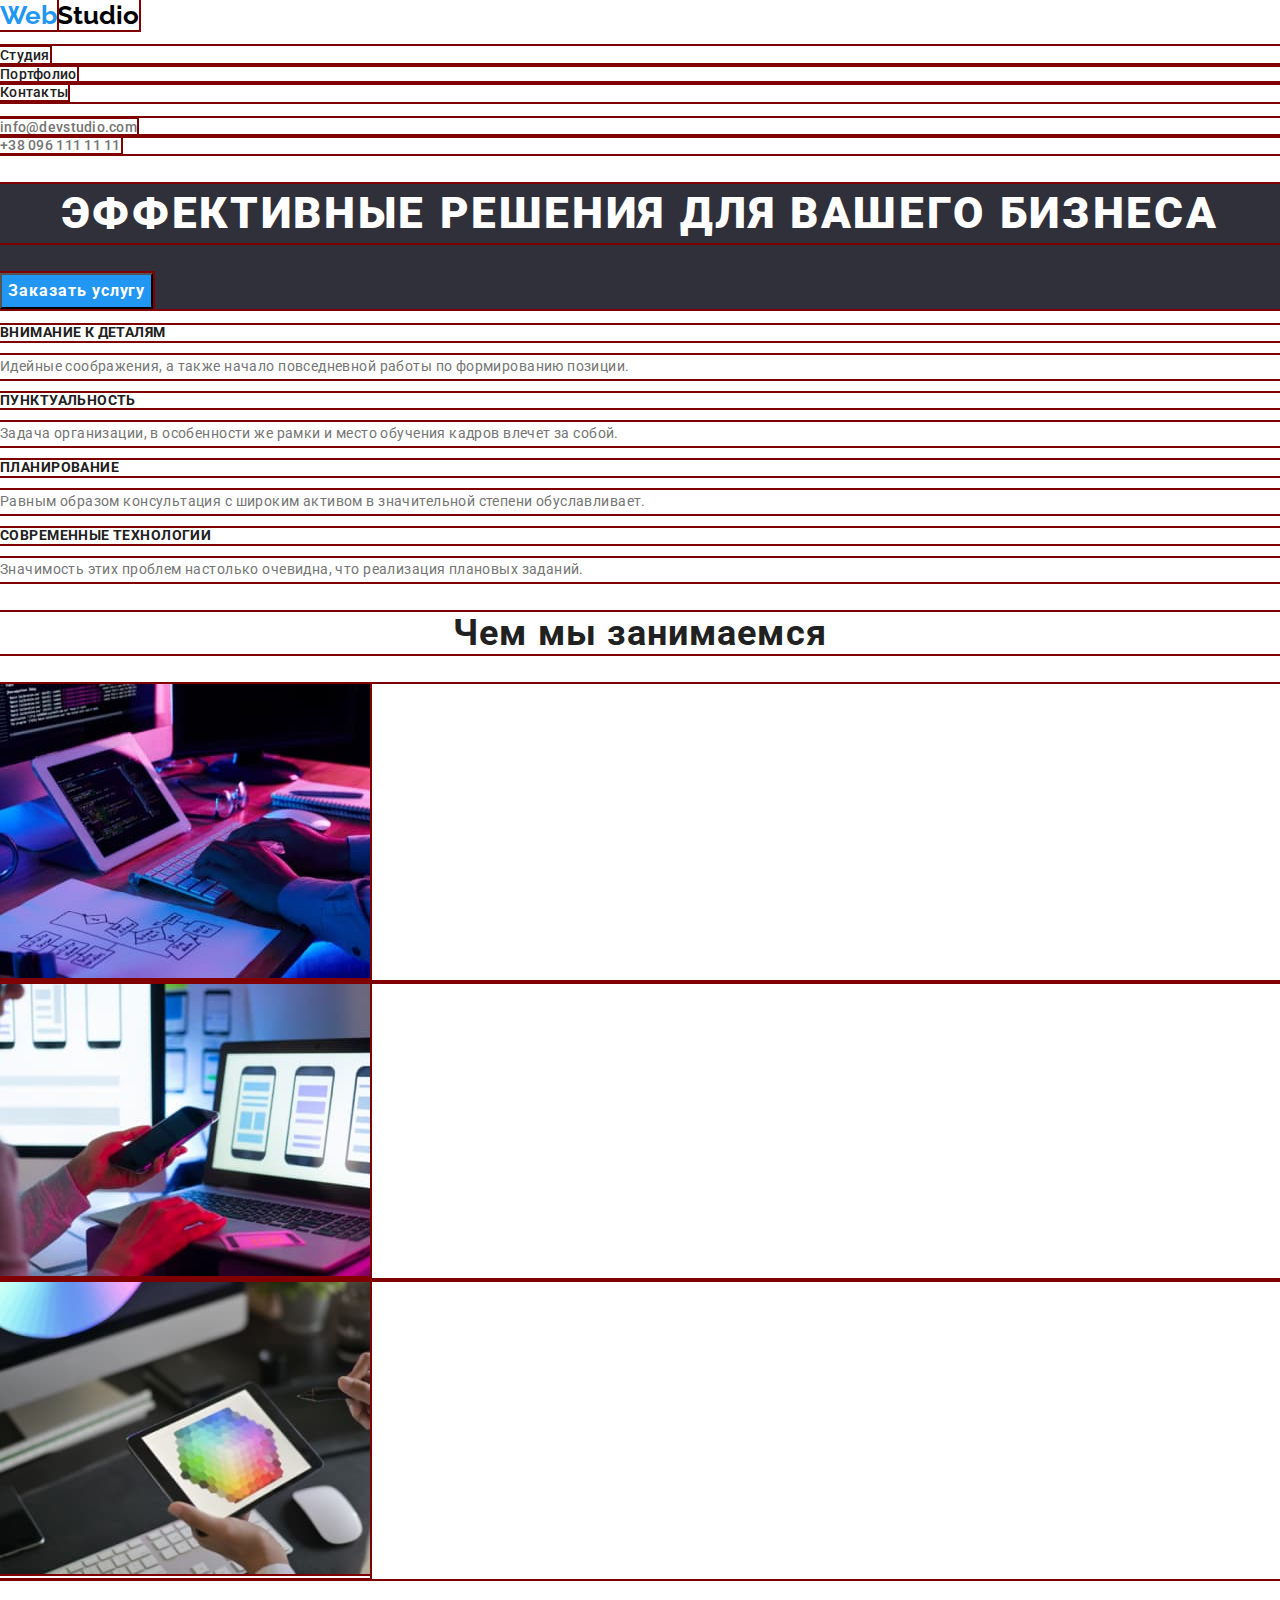
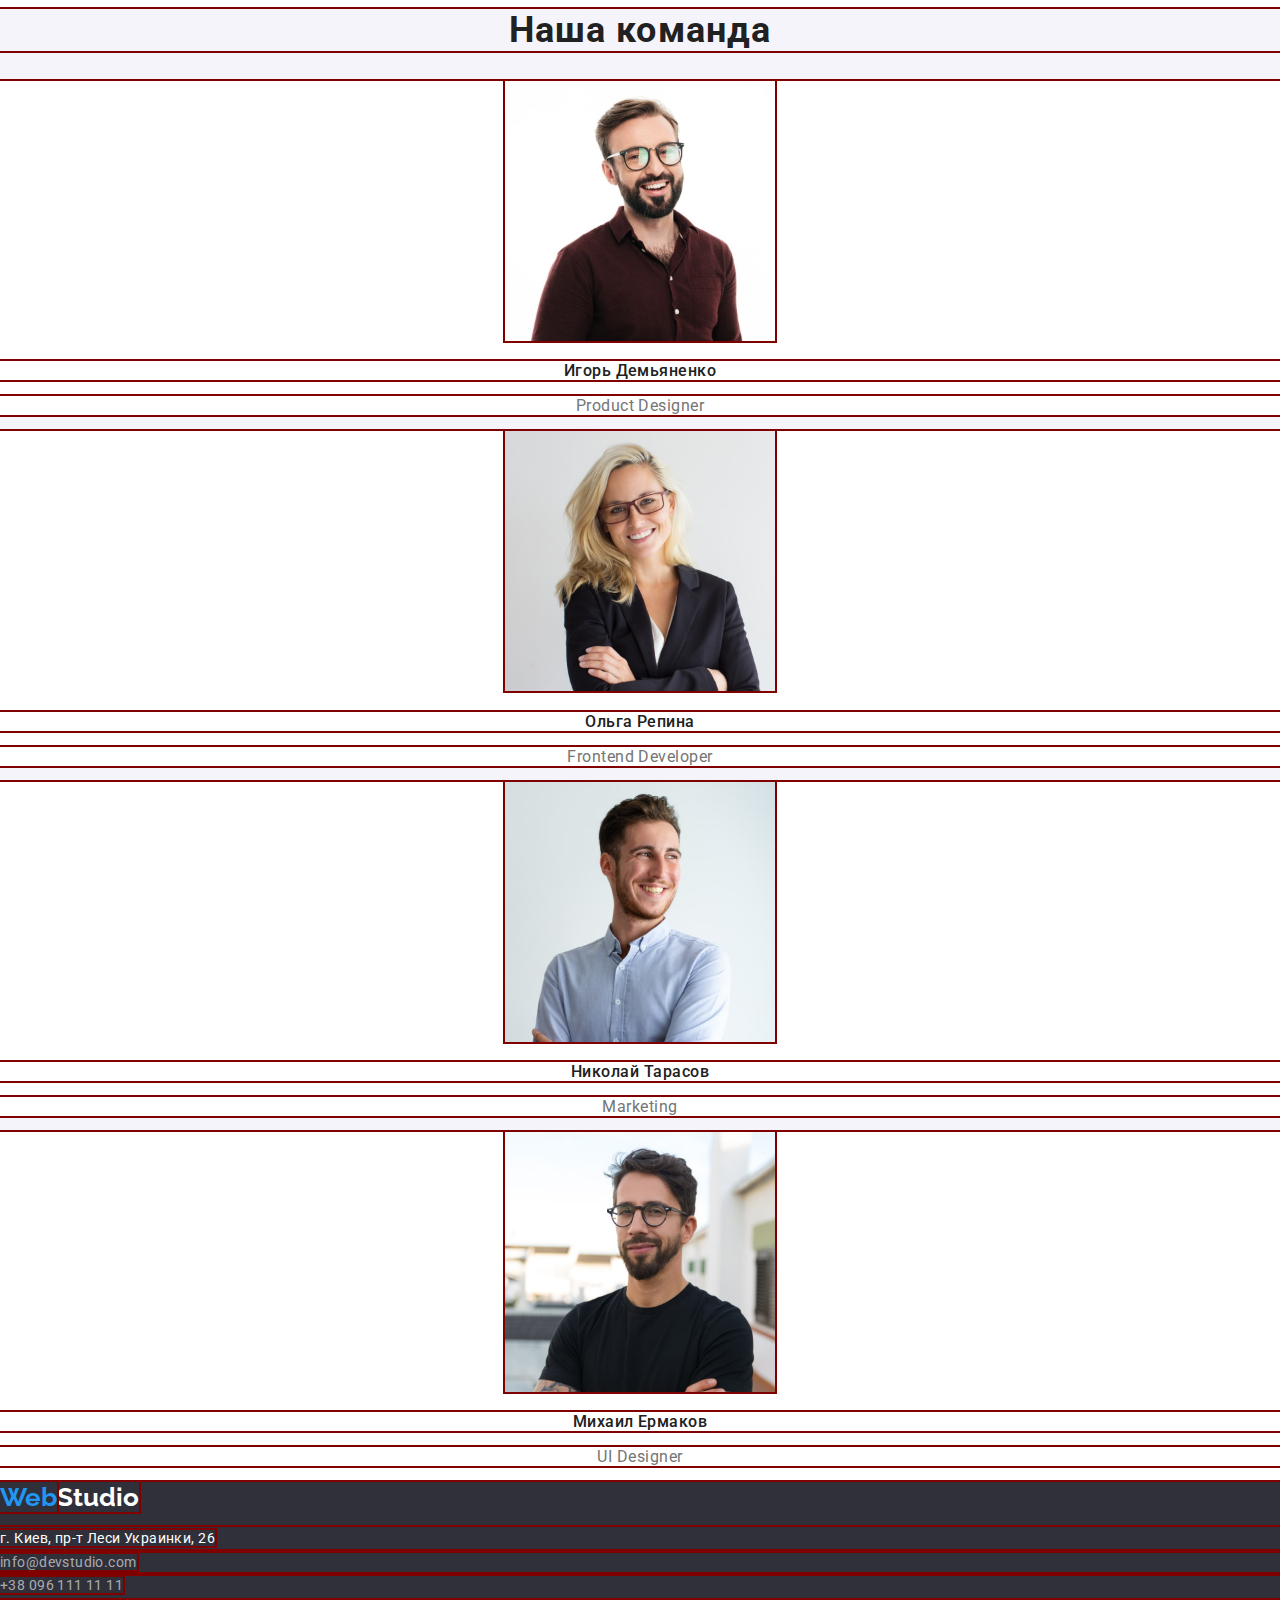
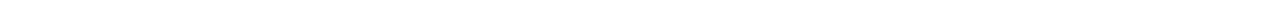
==== index.html @ a412c32d "Modern-normalize" ====
<!DOCTYPE html>
<html lang="ru">
  <head>
    <meta charset="UTF-8" />
    <meta http-equiv="X-UA-Compatible" content="IE=edge" />
    <meta name="viewport" content="width=device-width, initial-scale=1.0" />
    <title>Web Studio</title>
    <link rel="preconnect" href="https://fonts.googleapis.com" />
    <link rel="preconnect" href="https://fonts.gstatic.com" crossorigin />
    <link
      href="https://fonts.googleapis.com/css2?family=Raleway:wght@700&family=Roboto:wght@400;500;700;900&display=swap"
      rel="stylesheet"
    />
    <link
      rel="stylesheet"
      href="https://cdnjs.cloudflare.com/ajax/libs/modern-normalize/1.1.0/modern-normalize.min.css"
    />
    <link rel="stylesheet" href="./CSS/styles.css" />
  </head>

  <body>
    <!-- Header -->
    <header class="header">
      <nav class="nav">
        <a class="logo" href="./index.html"
          ><span class="logo-acc">Web</span>Studio</a
        >
        <ul class="nav-items list">
          <li class="nav-item">
            <a class="link" href="./index.html">Студия</a>
          </li>
          <li class="nav-item">
            <a class="link" href="./portfolio.html">Портфолио</a>
          </li>
          <li class="nav-item"><a class="link" href="">Контакты</a></li>
        </ul>
      </nav>

      <ul class="contacts list">
        <li class="cont-item">
          <a class="link head-contacts" href="mailto:info@devstudio.com"
            >info@devstudio.com</a
          >
        </li>
        <li class="cont-item">
          <a class="link head-contacts" href="tel:+380961111111"
            >+38 096 111 11 11</a
          >
        </li>
      </ul>
    </header>

    <!-- Main -->
    <main>
      <section class="hero">
        <h1 class="hero-title">Эффективные решения для вашего бизнеса</h1>

        <button class="hero-btn" type="button">Заказать услугу</button>
      </section>

      <!-- Advantages -->
      <section>
        <!-- Заголовок спрятать -->
        <h2 class="hiden-title">Преимущества</h2>
        <!-- / -->
        <ul class="plus-items list">
          <li class="plus-item">
            <h3 class="plus-title">Внимание к деталям</h3>
            <p class="plus-text">
              Идейные соображения, а также начало повседневной работы по
              формированию позиции.
            </p>
          </li>

          <li class="plus-item">
            <h3 class="plus-title">Пунктуальность</h3>
            <p class="plus-text">
              Задача организации, в особенности же рамки и место обучения кадров
              влечет за собой.
            </p>
          </li>

          <li class="plus-item">
            <h3 class="plus-title">Планирование</h3>
            <p class="plus-text">
              Равным образом консультация с широким активом в значительной
              степени обуславливает.
            </p>
          </li>

          <li class="plus-item">
            <h3 class="plus-title">Современные технологии</h3>
            <p class="plus-text">
              Значимость этих проблем настолько очевидна, что реализация
              плановых заданий.
            </p>
          </li>
        </ul>
      </section>

      <!-- What we do -->
      <section class="services">
        <h2 class="sect-title">Чем мы занимаемся</h2>
        <ul class="list">
          <li>
            <a href=""
              ><img
                src="./imagies/our-services/codding.jpg"
                alt="работа с кодом на экране"
                width="370"
                height="294"
            /></a>
          </li>
          <li>
            <a href=""
              ><img
                src="./imagies/our-services/design.jpg"
                alt="разработка дизайна"
                width="370"
                height="294"
            /></a>
          </li>
          <li>
            <a href=""
              ><img
                src="./imagies/our-services/customisation.jpg"
                alt="человек выбирает цвет на планшете"
                width="370"
                height="294"
            /></a>
          </li>
        </ul>
      </section>

      <!-- Staff -->
      <section class="staff">
        <h2 class="sect-title">Наша команда</h2>
        <ul class="list">
          <li class="staff-item">
            <img
              src="./imagies/staff/ihor.jpg"
              alt="Игорь Демьяненко"
              width="270"
              height="260"
            />
            <h3 class="name">Игорь Демьяненко</h3>
            <p class="position" lang="en">Product Designer</p>
          </li>

          <li class="staff-item">
            <img
              src="./imagies/staff/olga.jpg"
              alt="Ольга Репина"
              width="270"
              height="260"
            />
            <h3 class="name">Ольга Репина</h3>
            <p class="position" lang="en">Frontend Developer</p>
          </li>

          <li class="staff-item">
            <img
              src="./imagies/staff/nikolay.jpg"
              alt="Николай Тарасов"
              width="270"
              height="260"
            />
            <h3 class="name">Николай Тарасов</h3>
            <p class="position" lang="en">Marketing</p>
          </li>

          <li class="staff-item">
            <img
              src="./imagies/staff/mihail.jpg"
              alt="Михаил Ермаков"
              width="270"
              height="260"
            />
            <h3 class="name">Михаил Ермаков</h3>
            <p class="position" lang="en">UI Designer</p>
          </li>
        </ul>
      </section>
    </main>

    <!-- Footer -->
    <footer class="foot">
      <a class="logo foot-item" href="./index.html"
        ><span class="logo-acc">Web</span>Studio</a
      >
      <address>
        <ul class="list adress">
          <li>
            <a
              class="link foot-item"
              href="https://goo.gl/maps/ffjyEgsYqTHCnrhD7"
              target="_blank"
              >г. Киев, пр-т Леси Украинки, 26</a
            >
          </li>
          <li>
            <a class="link foot-item-cont" href="mailto:info@devstudio.com"
              >info@devstudio.com</a
            >
          </li>
          <li>
            <a class="link foot-item-cont" href="tel:+380961111111"
              >+38 096 111 11 11</a
            >
          </li>
        </ul>
      </address>
    </footer>
  </body>
</html>
---- CSS/styles.css ----
/* Палитра

main    bcg-color: #fff;
alt     bcg-color: #F5F4FA;
footer  bcg-color: #2F303A;
card    bcg-color: #eee;

main    color: #212121;
alt     color: #757575;
accent  color: #2196F3;

logo    color: #000000;
               #2196F3;
               #FFFFFF;

font-family: 'Raleway', sans-serif;
font-family: 'Roboto', sans-serif;
*/

:root {
  --m-bcg-col: #fff;
  --alt-bcg-col: #f5f4fa;
  --f-bcg-col: #2f303a;
  --m-col: #212121;
  --alt-col: #757575;
  --acc-col: #2196f3;
  --logo-h-col: #000000;
  --logo-f-col: #fff;
  --hero-col: #fff;
  --btn-alt-col: #fff;
  --btn-hover-bcg-col: #188ce8;
  --foot-alph-col: rgba(255, 255, 255, 0.6);
  --card-bcg-col: #eee;
}

* {
  outline: maroon solid 2px;
}

body {
  font-family: "Roboto", sans-serif;
  color: var(--m-col);
  background-color: var(--m-bcg-col);
}

.sect-title {
  font-size: 36px;
  line-height: 1.17;
  text-align: center;
  letter-spacing: 0.03em;
}
.hiden-title {
  display: none;
}

/* Header */
.logo {
  font-family: "Raleway";
  font-weight: 700;
  font-size: 26px;
  line-height: 1.17;
  text-decoration: none;
  color: var(--logo-h-col);
}
.logo-acc {
  color: var(--acc-col);
}

.list {
  list-style-type: none;
  padding: 0;
}

.link.head-contacts {
  color: var(--alt-col);
}

.link {
  text-decoration: none;
  color: var(--m-col);
}

.link:hover,
.link:focus,
.link.foot-item:hover,
.link.foot-item:focus {
  color: var(--acc-col);
}

.nav-item .link,
.cont-item .link {
  font-weight: 500;
  font-size: 14px;
  line-height: 1.14;
  letter-spacing: 0.02em;
}

/*--- Main index.html zone --- */

/* Hero */
.hero {
  color: var(--hero-col);
  background-color: var(--f-bcg-col);
}
.hero-title {
  font-weight: 900;
  font-size: 44px;
  line-height: 1.35;
  text-align: center;
  letter-spacing: 0.06em;
  text-transform: uppercase;
}

.hero-btn {
  font-family: inherit;
  font-weight: 700;
  font-size: 16px;
  line-height: 1.88;
  color: var(--hero-col);
  background-color: var(--acc-col);

  text-align: center;
  letter-spacing: 0.06em;
}
.hero-btn:hover,
.hero-btn:focus {
  background-color: var(--btn-hover-bcg-col);
  cursor: pointer;
}

/* Advantges */
.plus-item {
  display: block;
}
.plus-title {
  font-size: 14px;
  line-height: 1.14;
  letter-spacing: 0.03em;
  text-transform: uppercase;
}

.plus-text {
  font-size: 14px;
  line-height: 1.7;
  letter-spacing: 0.03em;
  color: var(--alt-col);
}

/* What we do */

/* Staff */
.staff {
  background-color: var(--alt-bcg-col);
  font-size: 16px;
  text-align: center;
  letter-spacing: 0.03em;
}

.staff-item {
  background-color: var(--m-bcg-col);
}
.name {
  font-weight: 500;
  font-size: 16px;
  line-height: 1.19;
  text-align: center;
}

.position {
  color: var(--alt-col);
  line-height: 1.19;
}

/* Footer */

.foot {
  background-color: var(--f-bcg-col);
}

.list.adress {
  font-style: normal;
}

.link.foot-item,
.logo.foot-item {
  color: var(--logo-f-col);
}

.list.adress {
  font-size: 14px;
  line-height: 1.7;
  letter-spacing: 0.03em;
}

.foot-item-cont {
  color: var(--foot-alph-col);
}

/*--- Main portfolio.html zone --- */

/* Filter */

.btn-list-item {
  font-family: inherit;
  font-weight: 500;
  font-size: 16px;
  line-height: 1.6;
  text-align: center;
  letter-spacing: 0.03em;
  background-color: var(--alt-bcg-col);
  color: var(--m-col);
}

.btn-list-item:hover,
.btn-list-item:focus {
  background-color: var(--acc-col);
  color: var(--btn-alt-col);
  cursor: pointer;
}

/* Examples */

.example-item {
  background-color: var(--card-bcg-col);
}
.example-title {
  font-size: 18px;
  line-height: 1.2;
  letter-spacing: 0.06em;
}

.example-type {
  font-size: 16px;
  line-height: 1.88;
  color: var(--alt-col);
}
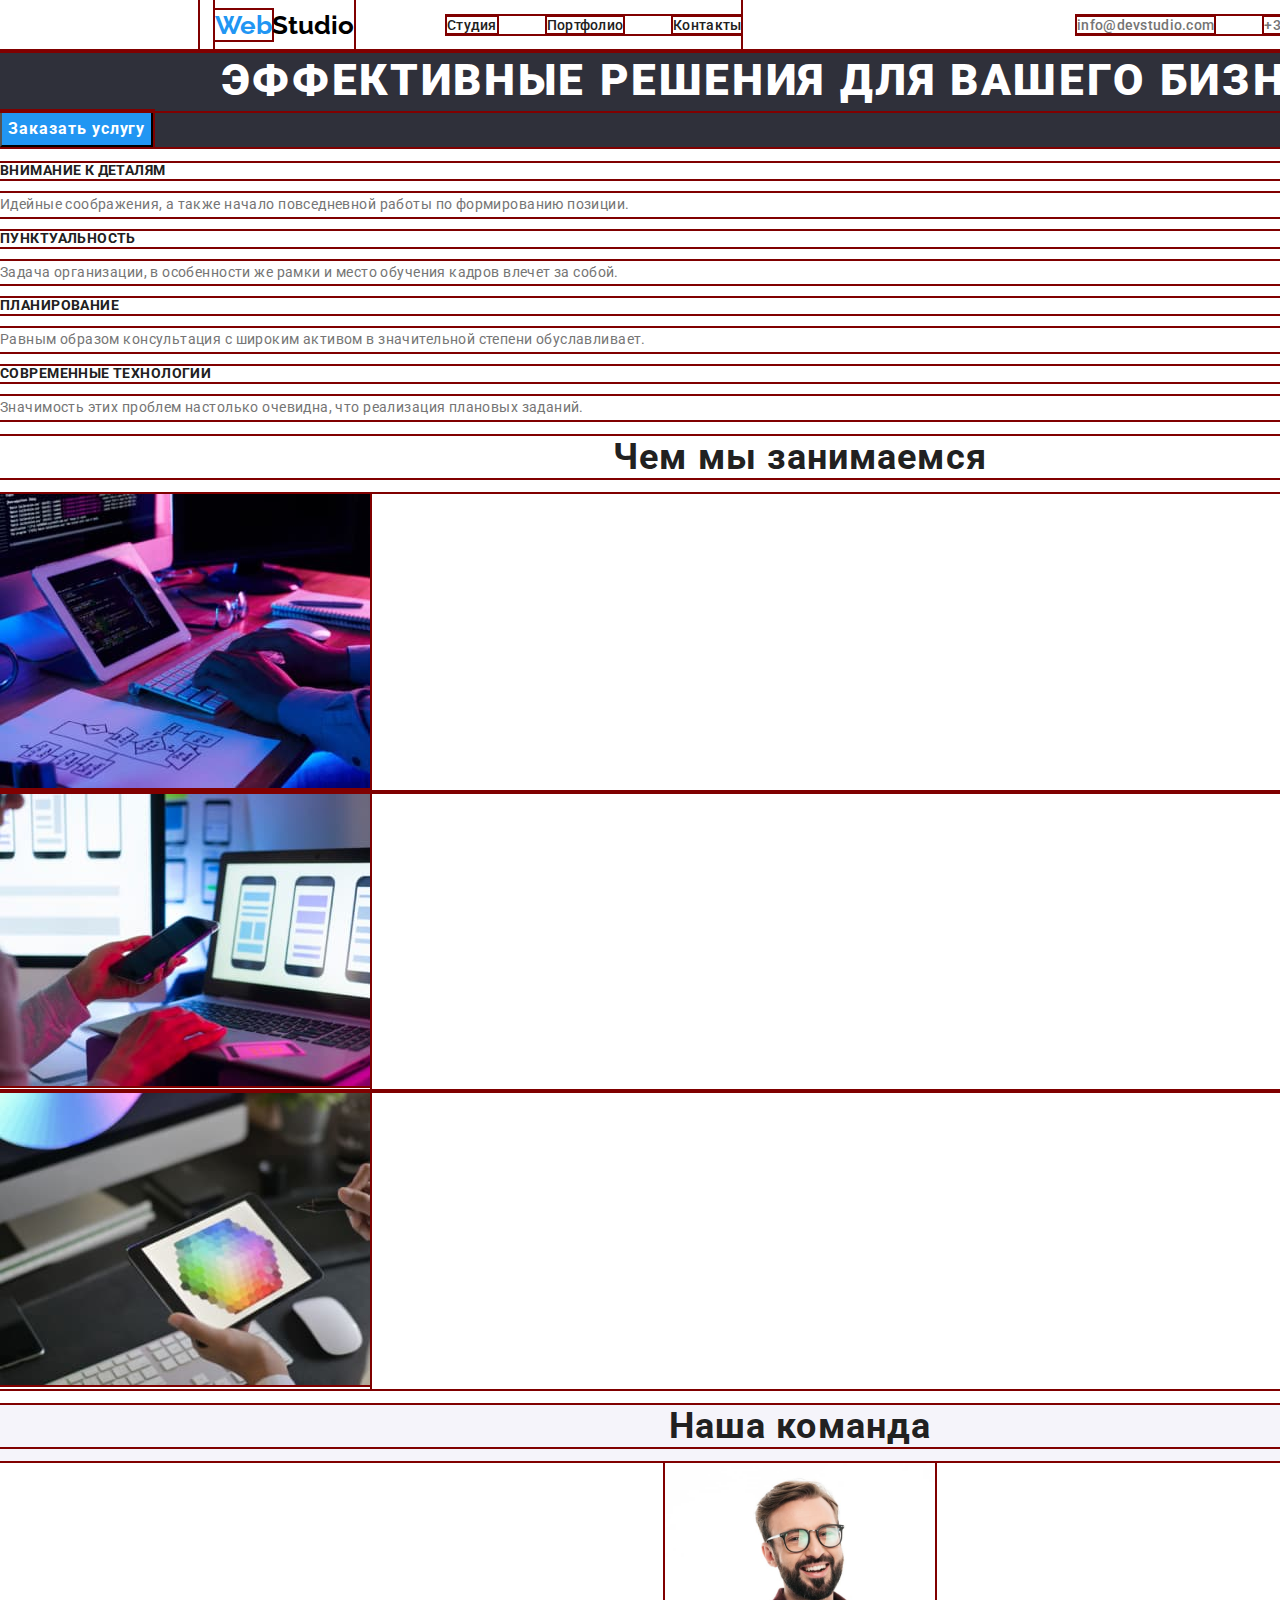
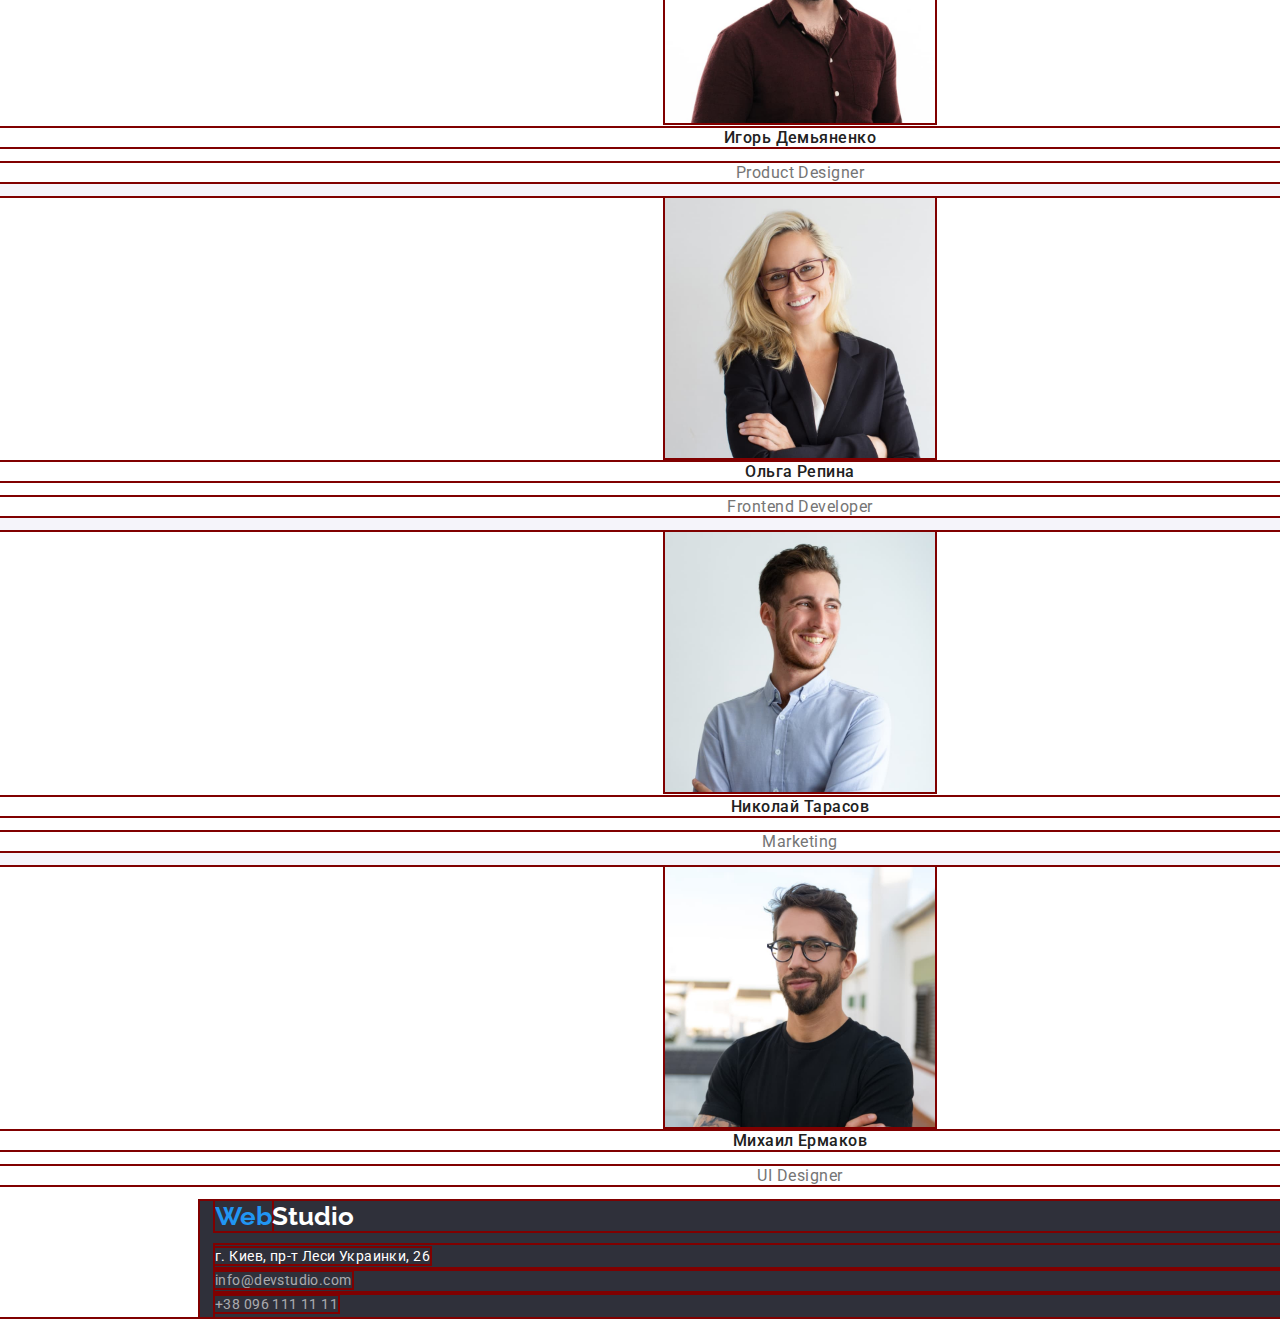
==== commit 79e80a2f: "Flex header" ====
--- a/index.html
+++ b/index.html
@@ -21,33 +21,36 @@
   <body>
     <!-- Header -->
     <header class="header">
-      <nav class="nav">
-        <a class="logo" href="./index.html"
-          ><span class="logo-acc">Web</span>Studio</a
-        >
-        <ul class="nav-items list">
-          <li class="nav-item">
-            <a class="link" href="./index.html">Студия</a>
-          </li>
-          <li class="nav-item">
-            <a class="link" href="./portfolio.html">Портфолио</a>
-          </li>
-          <li class="nav-item"><a class="link" href="">Контакты</a></li>
-        </ul>
-      </nav>
-
-      <ul class="contacts list">
-        <li class="cont-item">
-          <a class="link head-contacts" href="mailto:info@devstudio.com"
-            >info@devstudio.com</a
+      <div class="container">
+        <nav class="nav">
+          <a class="logo" href="./index.html"
+            ><span class="logo-acc">Web</span>Studio</a
           >
-        </li>
-        <li class="cont-item">
-          <a class="link head-contacts" href="tel:+380961111111"
-            >+38 096 111 11 11</a
-          >
-        </li>
-      </ul>
+
+          <ul class="nav-items list">
+            <li class="nav-item">
+              <a class="link" href="./index.html">Студия</a>
+            </li>
+            <li class="nav-item">
+              <a class="link" href="./portfolio.html">Портфолио</a>
+            </li>
+            <li class="nav-item"><a class="link" href="">Контакты</a></li>
+          </ul>
+        </nav>
+
+        <ul class="contacts list">
+          <li class="cont-item">
+            <a class="link head-contacts" href="mailto:info@devstudio.com"
+              >info@devstudio.com</a
+            >
+          </li>
+          <li class="cont-item">
+            <a class="link head-contacts" href="tel:+380961111111"
+              >+38 096 111 11 11</a
+            >
+          </li>
+        </ul>
+      </div>
     </header>
 
     <!-- Main -->
@@ -184,7 +187,7 @@
     </main>
 
     <!-- Footer -->
-    <footer class="foot">
+    <footer class="foot container">
       <a class="logo foot-item" href="./index.html"
         ><span class="logo-acc">Web</span>Studio</a
       >
--- a/CSS/styles.css
+++ b/CSS/styles.css
@@ -31,10 +31,31 @@
   --btn-hover-bcg-col: #188ce8;
   --foot-alph-col: rgba(255, 255, 255, 0.6);
   --card-bcg-col: #eee;
+  --header-border-col: #ececec;
 }
 
 * {
   outline: maroon solid 2px;
+}
+
+h1,
+h2,
+h3,
+h4,
+h5,
+h6 {
+  margin: 0;
+}
+
+html {
+  width: 1600px;
+}
+
+.container {
+  width: 1200px;
+  padding-left: 15px;
+  padding-right: 15px;
+  margin: auto;
 }
 
 body {
@@ -53,22 +74,37 @@
   display: none;
 }
 
+.list {
+  list-style-type: none;
+  padding: 0;
+}
+
 /* Header */
+.header {
+  border-bottom: 1px solid var(--header-border-col);
+}
+
+.header .container,
+.header .list {
+  display: flex;
+  justify-content: space-between;
+  align-items: center;
+}
 .logo {
+  display: flex;
+
+  margin-right: 93px;
+
   font-family: "Raleway";
   font-weight: 700;
   font-size: 26px;
   line-height: 1.17;
   text-decoration: none;
+  align-items: center;
   color: var(--logo-h-col);
 }
 .logo-acc {
   color: var(--acc-col);
-}
-
-.list {
-  list-style-type: none;
-  padding: 0;
 }
 
 .link.head-contacts {
@@ -87,6 +123,14 @@
   color: var(--acc-col);
 }
 
+.nav {
+  display: flex;
+}
+
+.header .list > :not(:last-child) {
+  margin-right: 50px;
+}
+
 .nav-item .link,
 .cont-item .link {
   font-weight: 500;
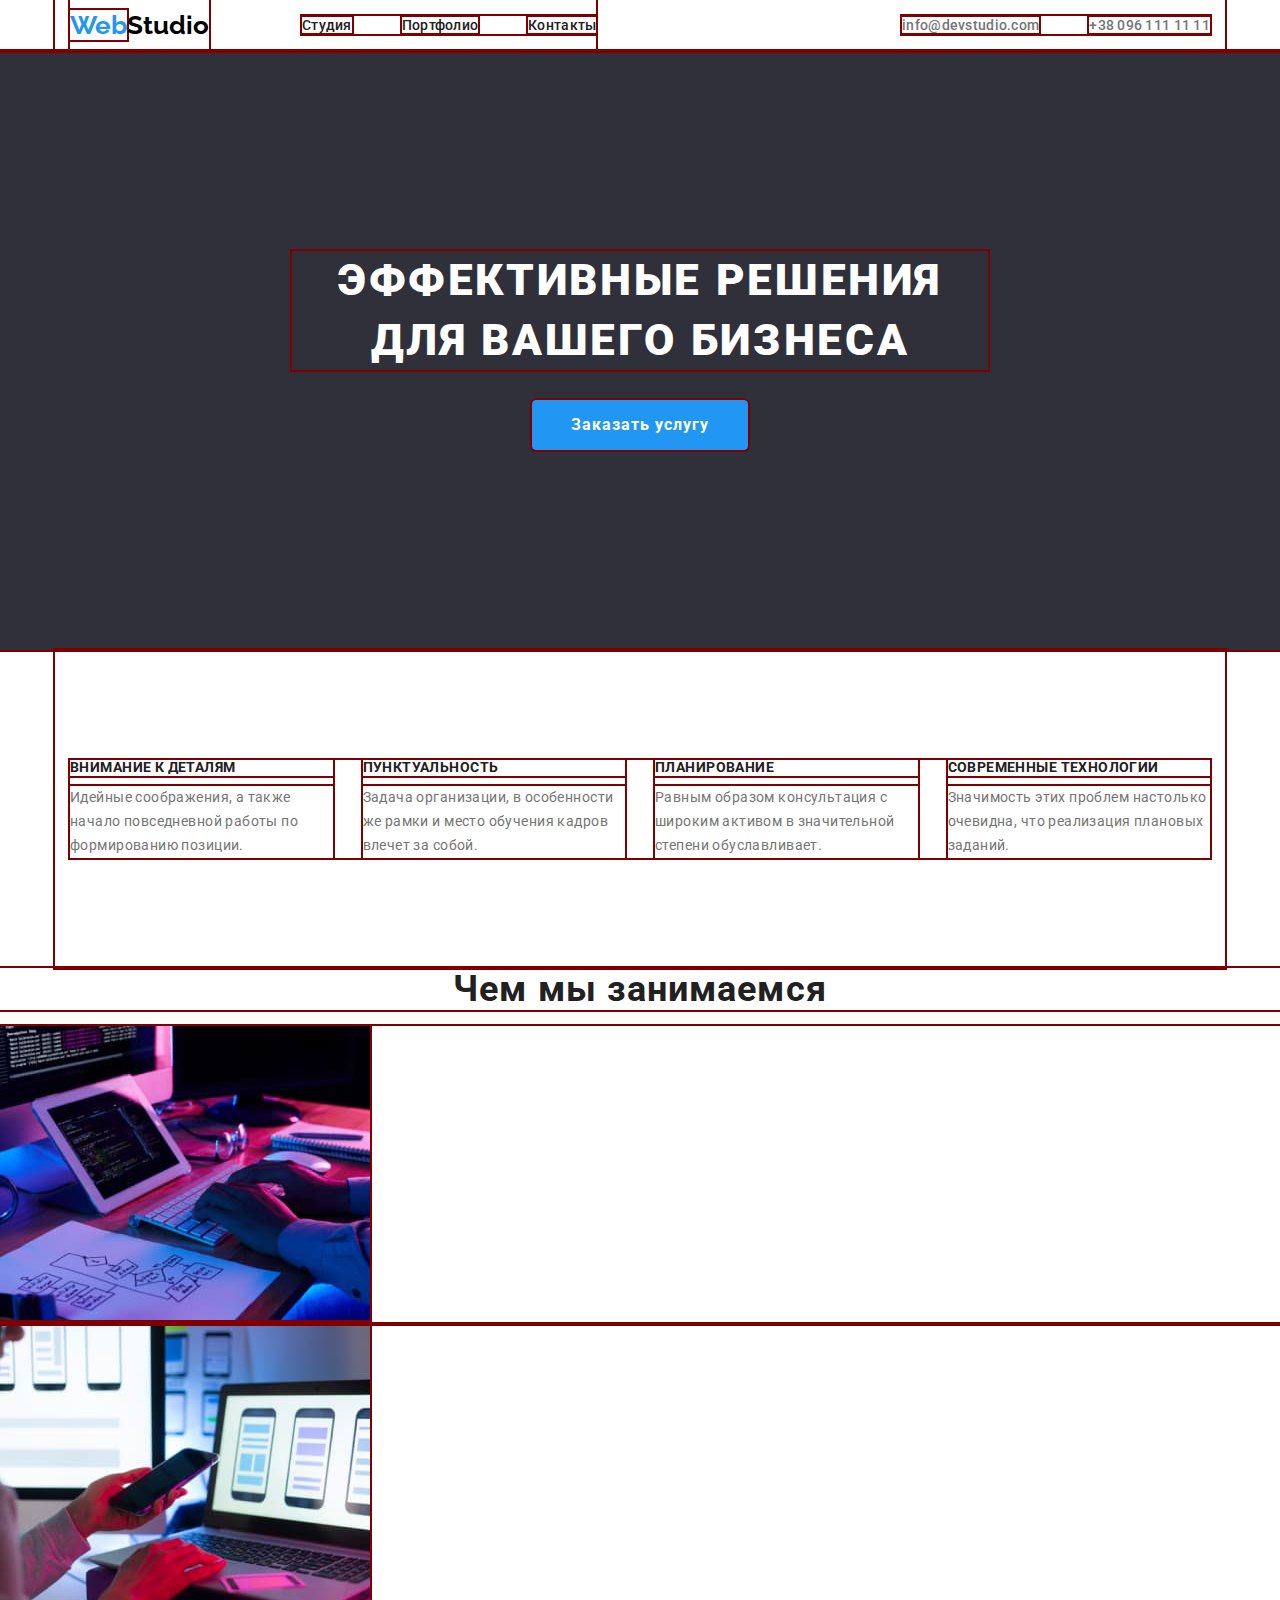
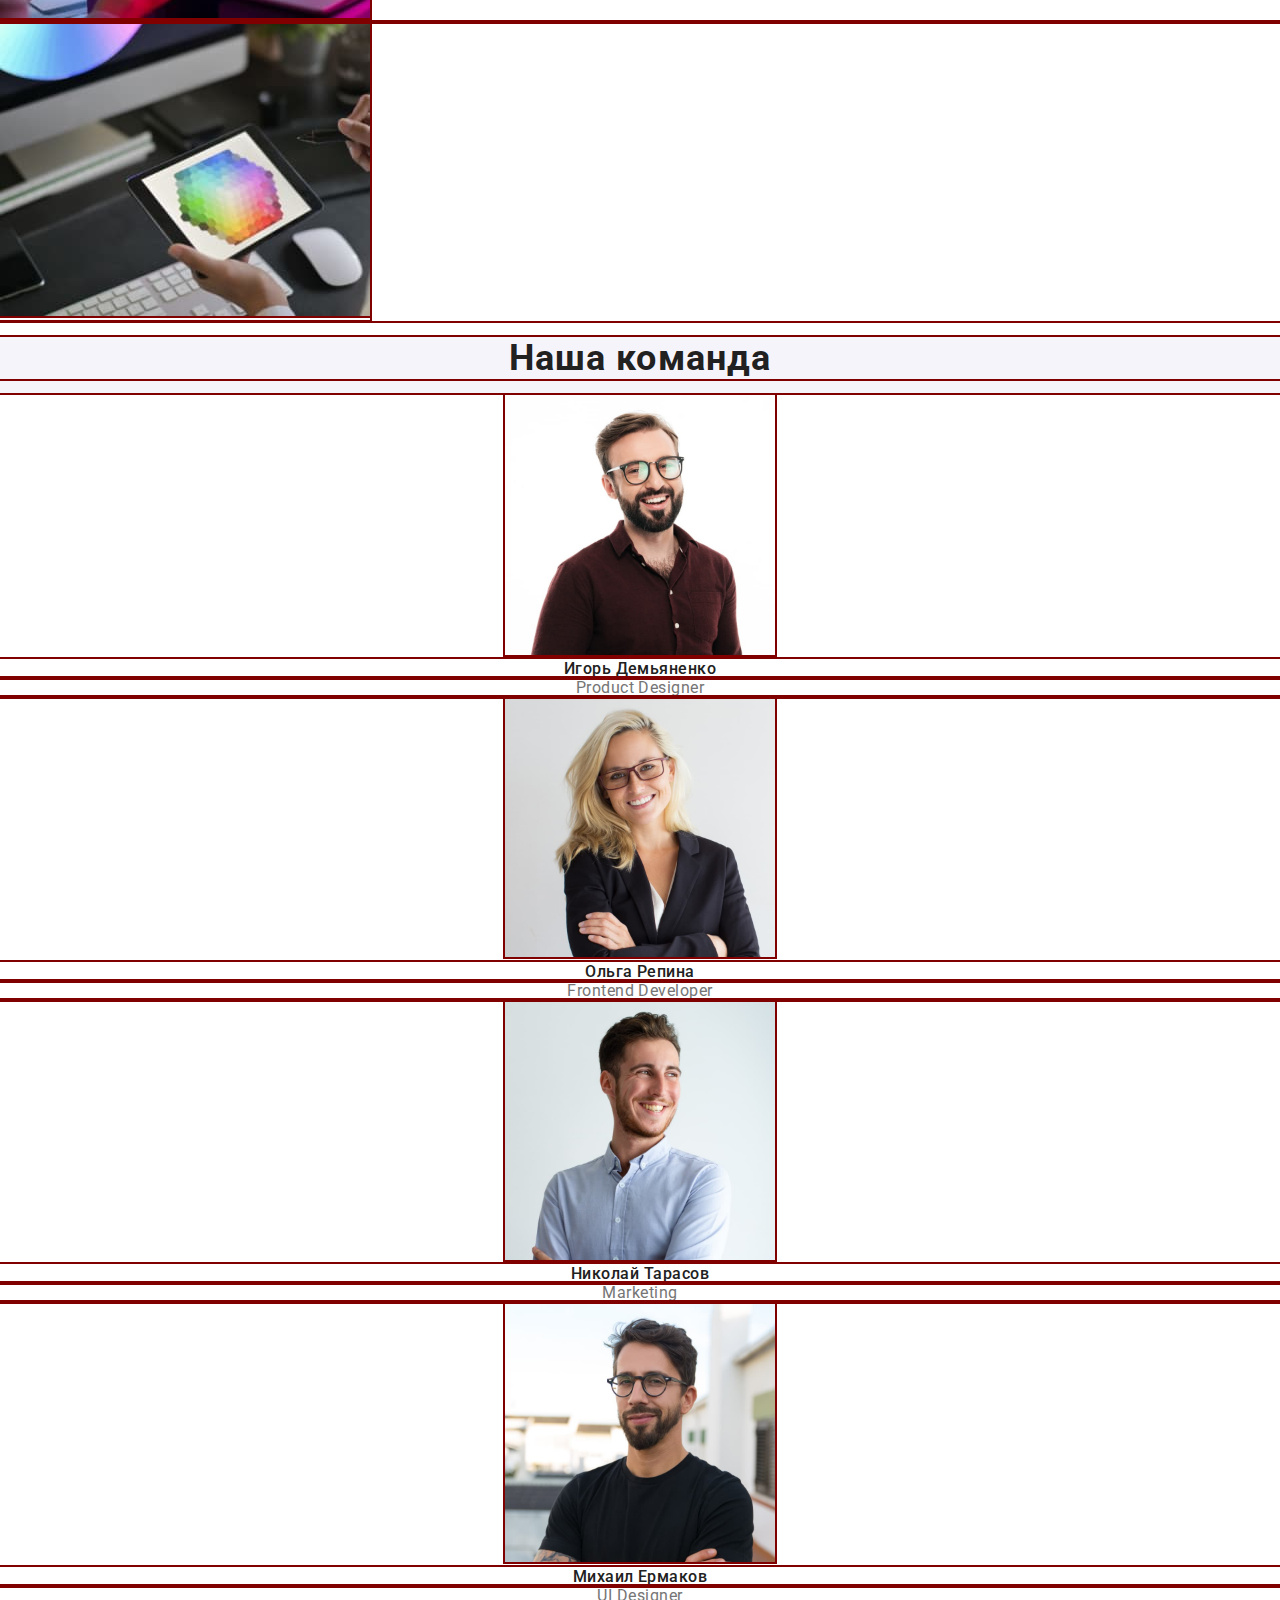
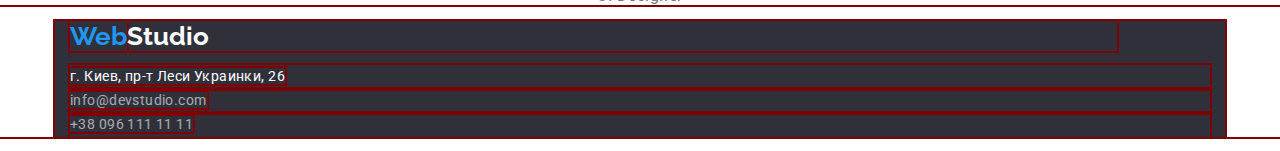
==== commit f8c84d46: "Header + hero + advantages" ====
--- a/index.html
+++ b/index.html
@@ -62,7 +62,7 @@
       </section>
 
       <!-- Advantages -->
-      <section>
+      <section class="advantages container">
         <!-- Заголовок спрятать -->
         <h2 class="hiden-title">Преимущества</h2>
         <!-- / -->
--- a/CSS/styles.css
+++ b/CSS/styles.css
@@ -47,12 +47,12 @@
   margin: 0;
 }
 
-html {
-  width: 1600px;
+p {
+  margin: 0;
 }
 
 .container {
-  width: 1200px;
+  width: 1170px;
   padding-left: 15px;
   padding-right: 15px;
   margin: auto;
@@ -71,7 +71,16 @@
   letter-spacing: 0.03em;
 }
 .hiden-title {
-  display: none;
+  position: absolute;
+  width: 1px;
+  height: 1px;
+  margin: -1px;
+  border: 0;
+  padding: 0;
+  white-space: nowrap;
+  clip-path: inset(100%);
+  clip: rect(0 0 0 0);
+  overflow: hidden;
 }
 
 .list {
@@ -94,7 +103,6 @@
   display: flex;
 
   margin-right: 93px;
-
   font-family: "Raleway";
   font-weight: 700;
   font-size: 26px;
@@ -143,10 +151,19 @@
 
 /* Hero */
 .hero {
+  padding-top: 200px;
+  padding-bottom: 200px;
+
   color: var(--hero-col);
   background-color: var(--f-bcg-col);
+  text-align: center;
 }
 .hero-title {
+  width: 696px;
+  margin-left: auto;
+  margin-right: auto;
+  margin-bottom: 30px;
+
   font-weight: 900;
   font-size: 44px;
   line-height: 1.35;
@@ -156,16 +173,21 @@
 }
 
 .hero-btn {
+  padding: 10px 32px;
+  min-width: 216px;
+  border: 0;
+  border-radius: 4px;
+
   font-family: inherit;
   font-weight: 700;
   font-size: 16px;
   line-height: 1.88;
   color: var(--hero-col);
   background-color: var(--acc-col);
-
   text-align: center;
   letter-spacing: 0.06em;
 }
+
 .hero-btn:hover,
 .hero-btn:focus {
   background-color: var(--btn-hover-bcg-col);
@@ -173,10 +195,26 @@
 }
 
 /* Advantges */
+
+.advantages {
+  padding-top: 94px;
+  padding-bottom: 94px;
+}
+.advantages .list {
+  display: flex;
+}
+
+.plus-item:not(:last-child) {
+  margin-right: 30px;
+}
+
 .plus-item {
   display: block;
+  flex-basis: 270px;
 }
 .plus-title {
+  margin-bottom: 10px;
+
   font-size: 14px;
   line-height: 1.14;
   letter-spacing: 0.03em;
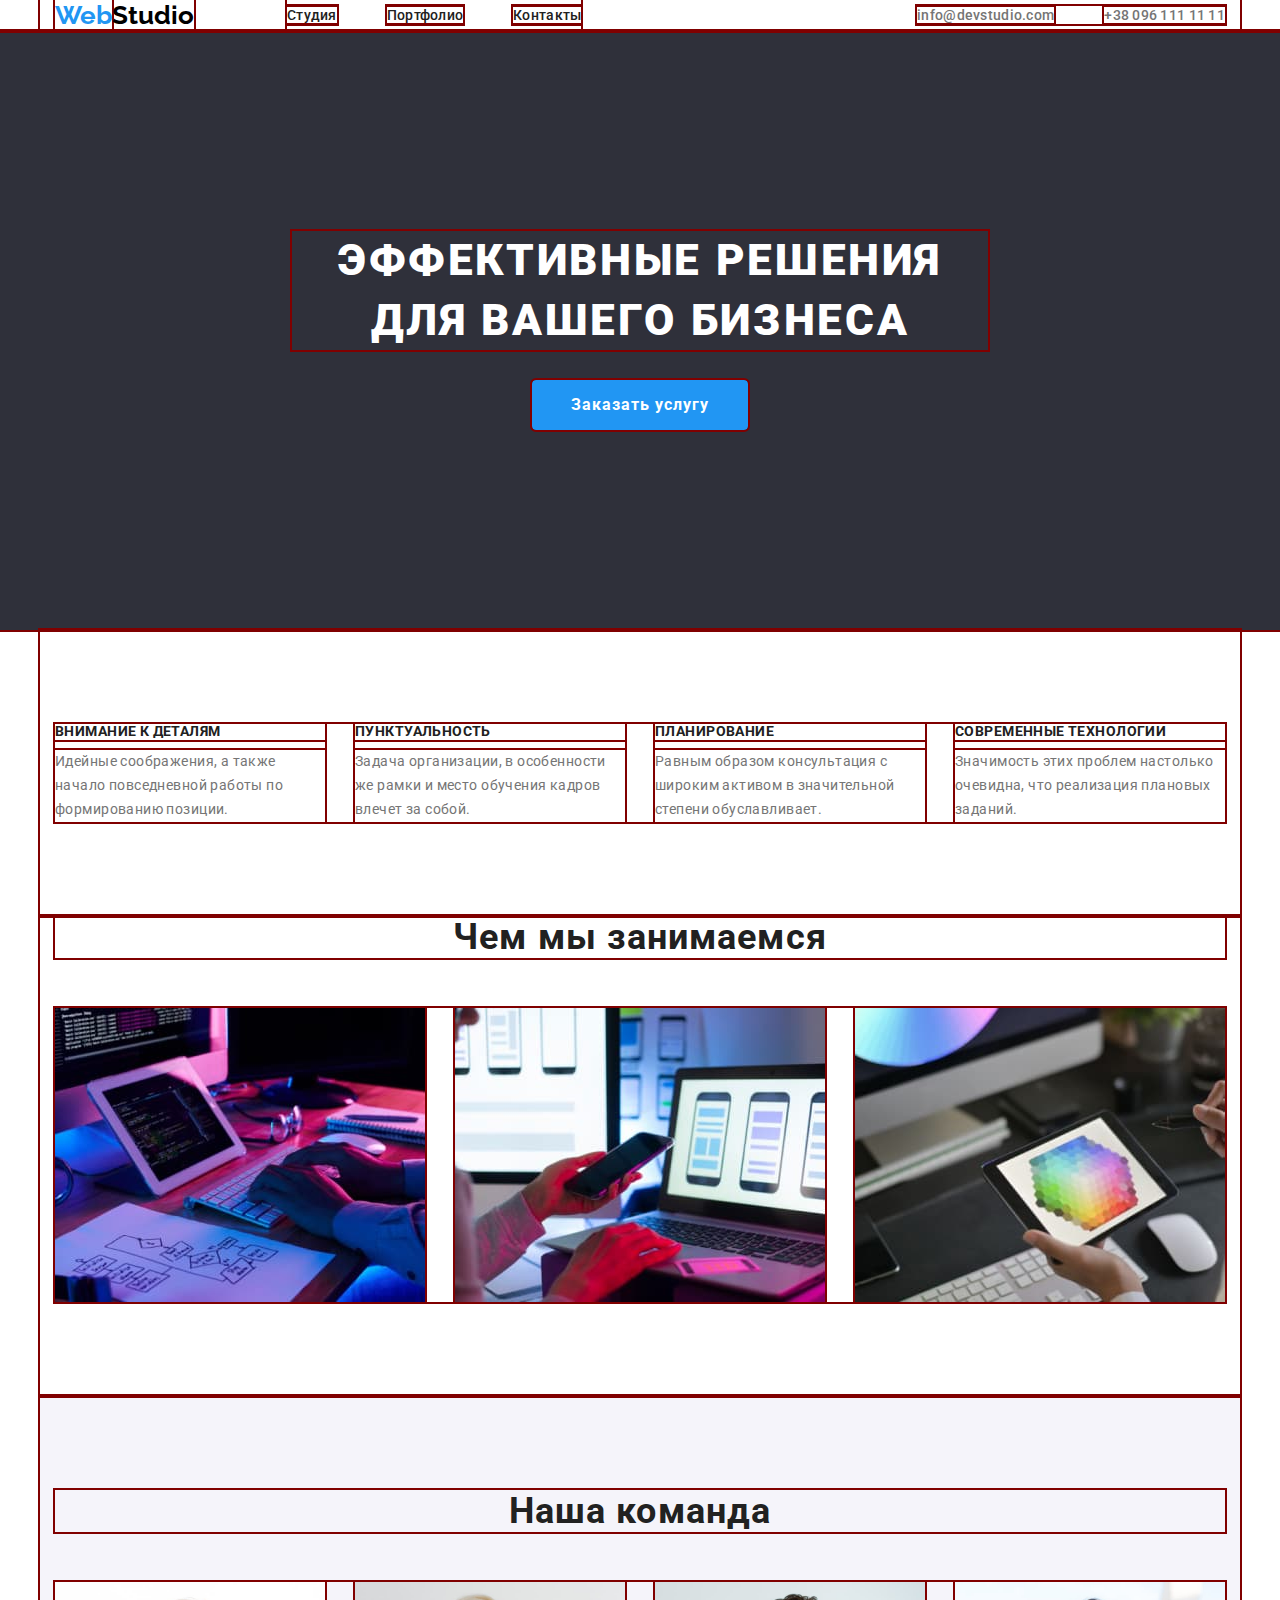
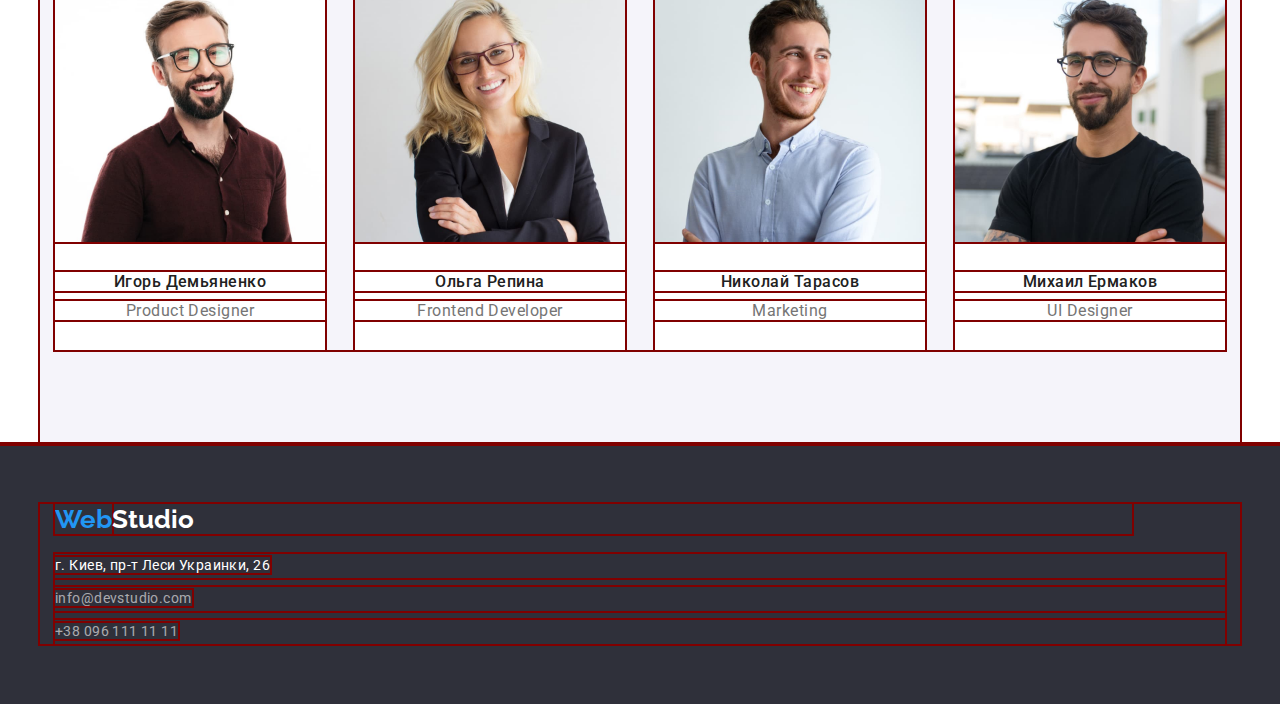
==== commit 9695d737: "WhatWeDo + Staff + footer" ====
--- a/index.html
+++ b/index.html
@@ -102,10 +102,10 @@
       </section>
 
       <!-- What we do -->
-      <section class="services">
+      <section class="services container">
         <h2 class="sect-title">Чем мы занимаемся</h2>
-        <ul class="list">
-          <li>
+        <ul class="services-items list">
+          <li class="services-item">
             <a href=""
               ><img
                 src="./imagies/our-services/codding.jpg"
@@ -114,7 +114,7 @@
                 height="294"
             /></a>
           </li>
-          <li>
+          <li class="services-item">
             <a href=""
               ><img
                 src="./imagies/our-services/design.jpg"
@@ -123,7 +123,7 @@
                 height="294"
             /></a>
           </li>
-          <li>
+          <li class="services-item">
             <a href=""
               ><img
                 src="./imagies/our-services/customisation.jpg"
@@ -136,11 +136,12 @@
       </section>
 
       <!-- Staff -->
-      <section class="staff">
+      <section class="staff container">
         <h2 class="sect-title">Наша команда</h2>
-        <ul class="list">
-          <li class="staff-item">
-            <img
+        <ul class="staff-items list">
+          <li class="staff-item">
+            <img
+              class="portrait"
               src="./imagies/staff/ihor.jpg"
               alt="Игорь Демьяненко"
               width="270"
@@ -152,6 +153,7 @@
 
           <li class="staff-item">
             <img
+              class="portrait"
               src="./imagies/staff/olga.jpg"
               alt="Ольга Репина"
               width="270"
@@ -163,6 +165,7 @@
 
           <li class="staff-item">
             <img
+              class="portrait"
               src="./imagies/staff/nikolay.jpg"
               alt="Николай Тарасов"
               width="270"
@@ -174,6 +177,7 @@
 
           <li class="staff-item">
             <img
+              class="portrait"
               src="./imagies/staff/mihail.jpg"
               alt="Михаил Ермаков"
               width="270"
@@ -187,32 +191,34 @@
     </main>
 
     <!-- Footer -->
-    <footer class="foot container">
-      <a class="logo foot-item" href="./index.html"
-        ><span class="logo-acc">Web</span>Studio</a
-      >
-      <address>
-        <ul class="list adress">
-          <li>
-            <a
-              class="link foot-item"
-              href="https://goo.gl/maps/ffjyEgsYqTHCnrhD7"
-              target="_blank"
-              >г. Киев, пр-т Леси Украинки, 26</a
-            >
-          </li>
-          <li>
-            <a class="link foot-item-cont" href="mailto:info@devstudio.com"
-              >info@devstudio.com</a
-            >
-          </li>
-          <li>
-            <a class="link foot-item-cont" href="tel:+380961111111"
-              >+38 096 111 11 11</a
-            >
-          </li>
-        </ul>
-      </address>
+    <footer class="foot">
+      <div class="container">
+        <a class="logo foot-item" href="./index.html"
+          ><span class="logo-acc">Web</span>Studio</a
+        >
+        <address>
+          <ul class="list adress">
+            <li class="address-foot-item">
+              <a
+                class="link foot-item"
+                href="https://goo.gl/maps/ffjyEgsYqTHCnrhD7"
+                target="_blank"
+                >г. Киев, пр-т Леси Украинки, 26</a
+              >
+            </li>
+            <li class="address-foot-item">
+              <a class="link foot-item-cont" href="mailto:info@devstudio.com"
+                >info@devstudio.com</a
+              >
+            </li>
+            <li class="address-foot-item">
+              <a class="link foot-item-cont" href="tel:+380961111111"
+                >+38 096 111 11 11</a
+              >
+            </li>
+          </ul>
+        </address>
+      </div>
     </footer>
   </body>
 </html>
--- a/CSS/styles.css
+++ b/CSS/styles.css
@@ -52,7 +52,7 @@
 }
 
 .container {
-  width: 1170px;
+  width: 1200px;
   padding-left: 15px;
   padding-right: 15px;
   margin: auto;
@@ -65,6 +65,8 @@
 }
 
 .sect-title {
+  margin-bottom: 50px;
+
   font-size: 36px;
   line-height: 1.17;
   text-align: center;
@@ -86,6 +88,11 @@
 .list {
   list-style-type: none;
   padding: 0;
+  margin: 0;
+}
+
+img {
+  display: block;
 }
 
 /* Header */
@@ -230,8 +237,22 @@
 
 /* What we do */
 
+.services {
+  padding-bottom: 94px;
+}
+
+.services-items {
+  display: flex;
+}
+.services-item:not(:last-child) {
+  margin-right: 30px;
+}
+
 /* Staff */
 .staff {
+  padding-top: 94px;
+  padding-bottom: 94px;
+
   background-color: var(--alt-bcg-col);
   font-size: 16px;
   text-align: center;
@@ -239,9 +260,22 @@
 }
 
 .staff-item {
+  display: block;
+  width: 270px;
+  padding-bottom: 30px;
+
   background-color: var(--m-bcg-col);
 }
+.staff-items {
+  display: flex;
+  column-gap: 30px;
+  flex-wrap: wrap;
+}
+
 .name {
+  margin-top: 30px;
+  margin-bottom: 10px;
+
   font-weight: 500;
   font-size: 16px;
   line-height: 1.19;
@@ -256,7 +290,18 @@
 /* Footer */
 
 .foot {
+  padding-top: 60px;
+  padding-bottom: 60px;
+
   background-color: var(--f-bcg-col);
+}
+
+.foot .logo {
+  margin-bottom: 20px;
+}
+
+.address-foot-item:not(:last-child) {
+  margin-bottom: 9px;
 }
 
 .list.adress {
@@ -278,7 +323,7 @@
   color: var(--foot-alph-col);
 }
 
-/*--- Main portfolio.html zone --- */
+/*----- Main portfolio.html zone ----- */
 
 /* Filter */
 
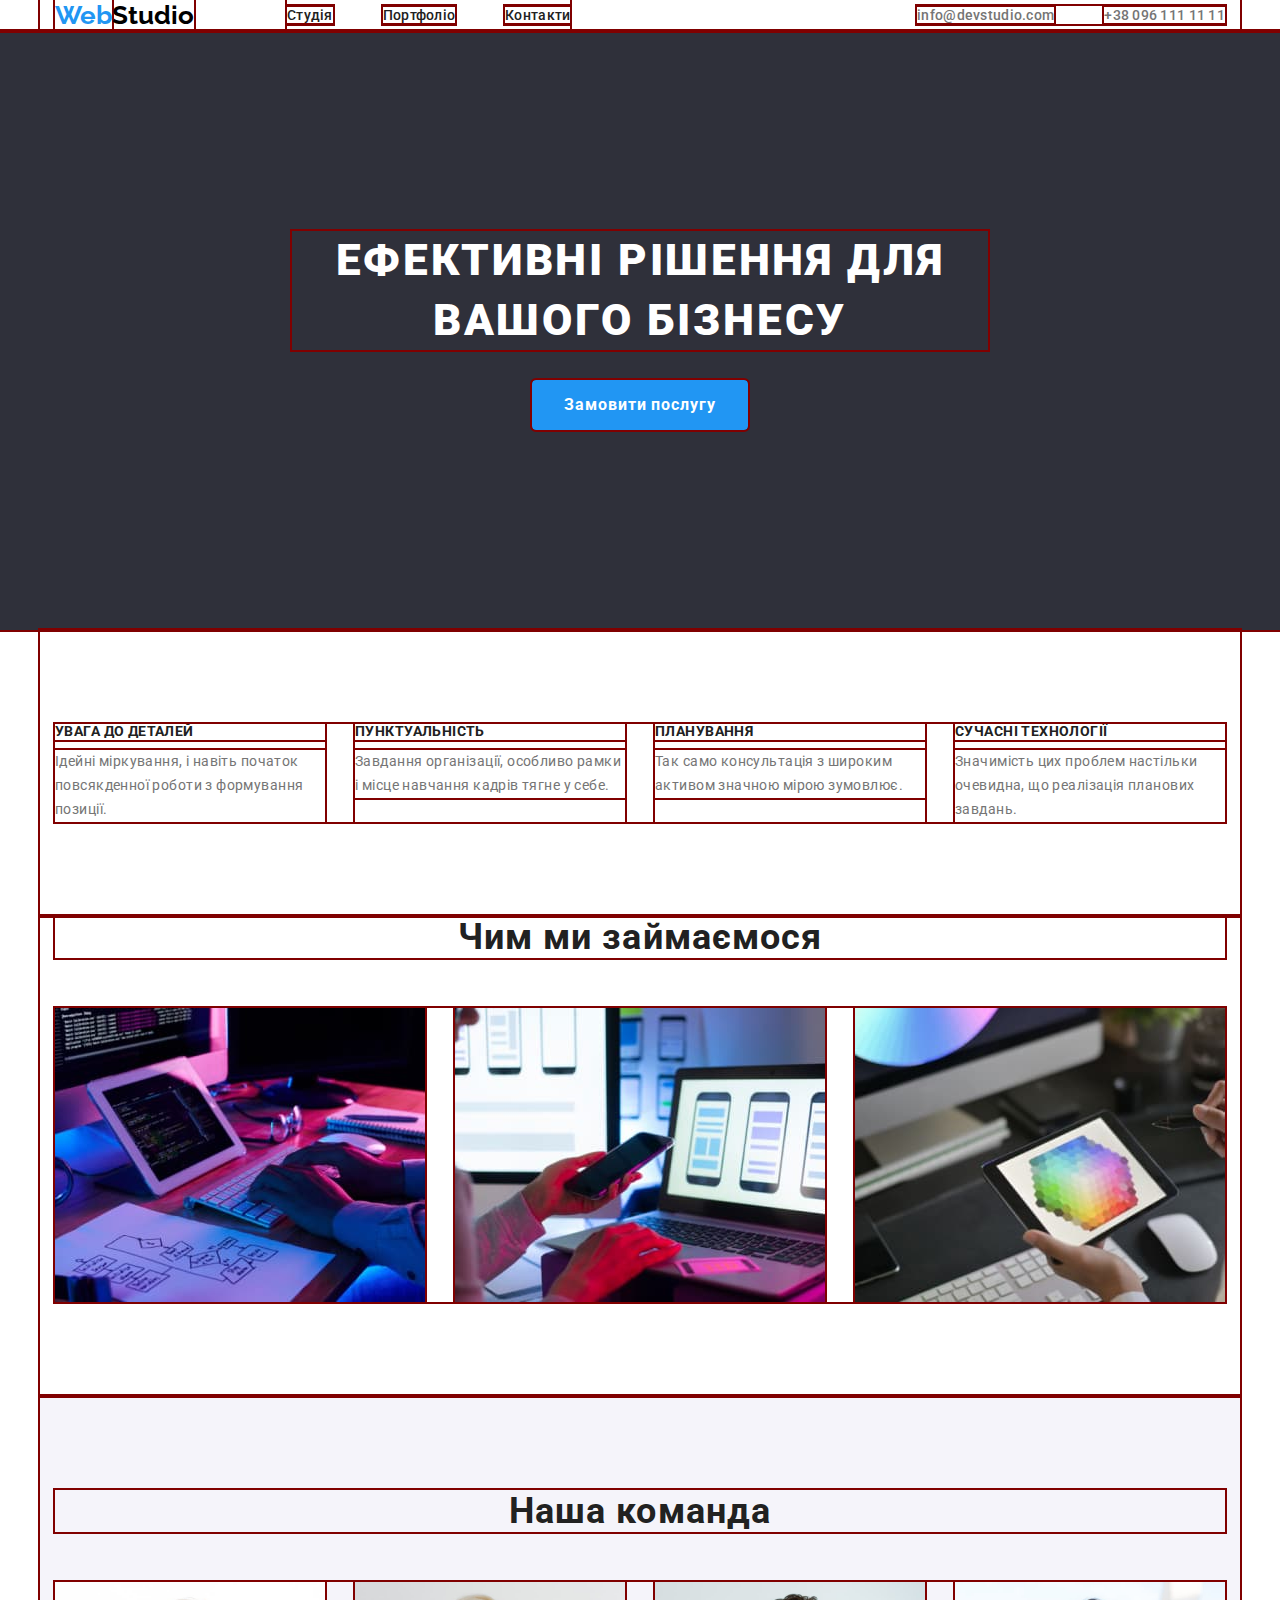
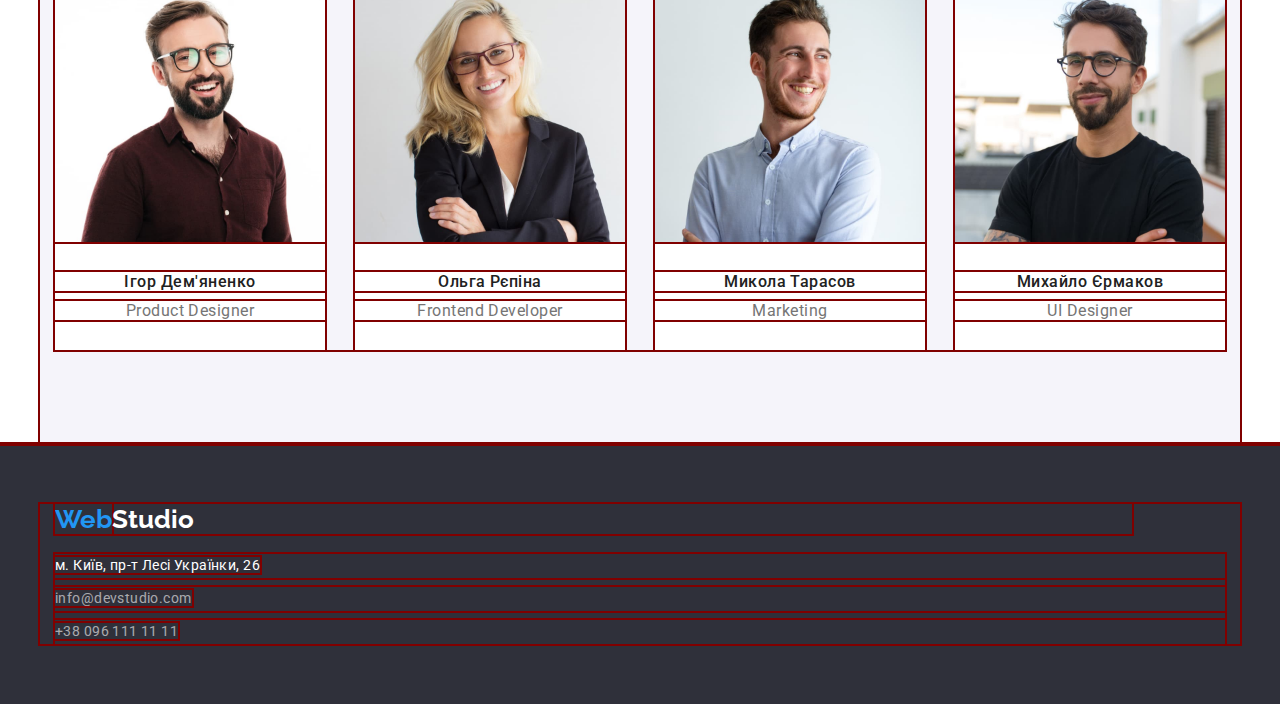
==== commit a0dd0474: "uk language" ====
--- a/index.html
+++ b/index.html
@@ -1,5 +1,5 @@
 <!DOCTYPE html>
-<html lang="ru">
+<html lang="uk">
   <head>
     <meta charset="UTF-8" />
     <meta http-equiv="X-UA-Compatible" content="IE=edge" />
@@ -29,12 +29,12 @@
 
           <ul class="nav-items list">
             <li class="nav-item">
-              <a class="link" href="./index.html">Студия</a>
+              <a class="link" href="./index.html">Студія</a>
             </li>
             <li class="nav-item">
-              <a class="link" href="./portfolio.html">Портфолио</a>
-            </li>
-            <li class="nav-item"><a class="link" href="">Контакты</a></li>
+              <a class="link" href="./portfolio.html">Портфоліо</a>
+            </li>
+            <li class="nav-item"><a class="link" href="">Контакти</a></li>
           </ul>
         </nav>
 
@@ -56,46 +56,45 @@
     <!-- Main -->
     <main>
       <section class="hero">
-        <h1 class="hero-title">Эффективные решения для вашего бизнеса</h1>
-
-        <button class="hero-btn" type="button">Заказать услугу</button>
+        <h1 class="hero-title">Ефективні рішення для вашого бізнесу</h1>
+
+        <button class="hero-btn" type="button">Замовити послугу</button>
       </section>
 
       <!-- Advantages -->
       <section class="advantages container">
         <!-- Заголовок спрятать -->
-        <h2 class="hiden-title">Преимущества</h2>
+        <h2 class="hiden-title">Переваги</h2>
         <!-- / -->
         <ul class="plus-items list">
           <li class="plus-item">
-            <h3 class="plus-title">Внимание к деталям</h3>
-            <p class="plus-text">
-              Идейные соображения, а также начало повседневной работы по
-              формированию позиции.
-            </p>
-          </li>
-
-          <li class="plus-item">
-            <h3 class="plus-title">Пунктуальность</h3>
-            <p class="plus-text">
-              Задача организации, в особенности же рамки и место обучения кадров
-              влечет за собой.
-            </p>
-          </li>
-
-          <li class="plus-item">
-            <h3 class="plus-title">Планирование</h3>
-            <p class="plus-text">
-              Равным образом консультация с широким активом в значительной
-              степени обуславливает.
-            </p>
-          </li>
-
-          <li class="plus-item">
-            <h3 class="plus-title">Современные технологии</h3>
-            <p class="plus-text">
-              Значимость этих проблем настолько очевидна, что реализация
-              плановых заданий.
+            <h3 class="plus-title">УВАГА ДО ДЕТАЛЕЙ</h3>
+            <p class="plus-text">
+              Ідейні міркування, і навіть початок повсякденної роботи з
+              формування позиції.
+            </p>
+          </li>
+
+          <li class="plus-item">
+            <h3 class="plus-title">ПУНКТУАЛЬНІСТЬ</h3>
+            <p class="plus-text">
+              Завдання організації, особливо рамки і місце навчання кадрів тягне
+              у себе.
+            </p>
+          </li>
+
+          <li class="plus-item">
+            <h3 class="plus-title">ПЛАНУВАННЯ</h3>
+            <p class="plus-text">
+              Так само консультація з широким активом значною мірою зумовлює.
+            </p>
+          </li>
+
+          <li class="plus-item">
+            <h3 class="plus-title">СУЧАСНІ ТЕХНОЛОГІЇ</h3>
+            <p class="plus-text">
+              Значимість цих проблем настільки очевидна, що реалізація планових
+              завдань.
             </p>
           </li>
         </ul>
@@ -103,7 +102,7 @@
 
       <!-- What we do -->
       <section class="services container">
-        <h2 class="sect-title">Чем мы занимаемся</h2>
+        <h2 class="sect-title">Чим ми займаємося</h2>
         <ul class="services-items list">
           <li class="services-item">
             <a href=""
@@ -147,7 +146,7 @@
               width="270"
               height="260"
             />
-            <h3 class="name">Игорь Демьяненко</h3>
+            <h3 class="name">Ігор Дем'яненко</h3>
             <p class="position" lang="en">Product Designer</p>
           </li>
 
@@ -159,7 +158,7 @@
               width="270"
               height="260"
             />
-            <h3 class="name">Ольга Репина</h3>
+            <h3 class="name">Ольга Рєпіна</h3>
             <p class="position" lang="en">Frontend Developer</p>
           </li>
 
@@ -171,7 +170,7 @@
               width="270"
               height="260"
             />
-            <h3 class="name">Николай Тарасов</h3>
+            <h3 class="name">Микола Тарасов</h3>
             <p class="position" lang="en">Marketing</p>
           </li>
 
@@ -183,7 +182,7 @@
               width="270"
               height="260"
             />
-            <h3 class="name">Михаил Ермаков</h3>
+            <h3 class="name">Михайло Єрмаков</h3>
             <p class="position" lang="en">UI Designer</p>
           </li>
         </ul>
@@ -203,7 +202,7 @@
                 class="link foot-item"
                 href="https://goo.gl/maps/ffjyEgsYqTHCnrhD7"
                 target="_blank"
-                >г. Киев, пр-т Леси Украинки, 26</a
+                >м. Київ, пр-т Лесі Українки, 26</a
               >
             </li>
             <li class="address-foot-item">
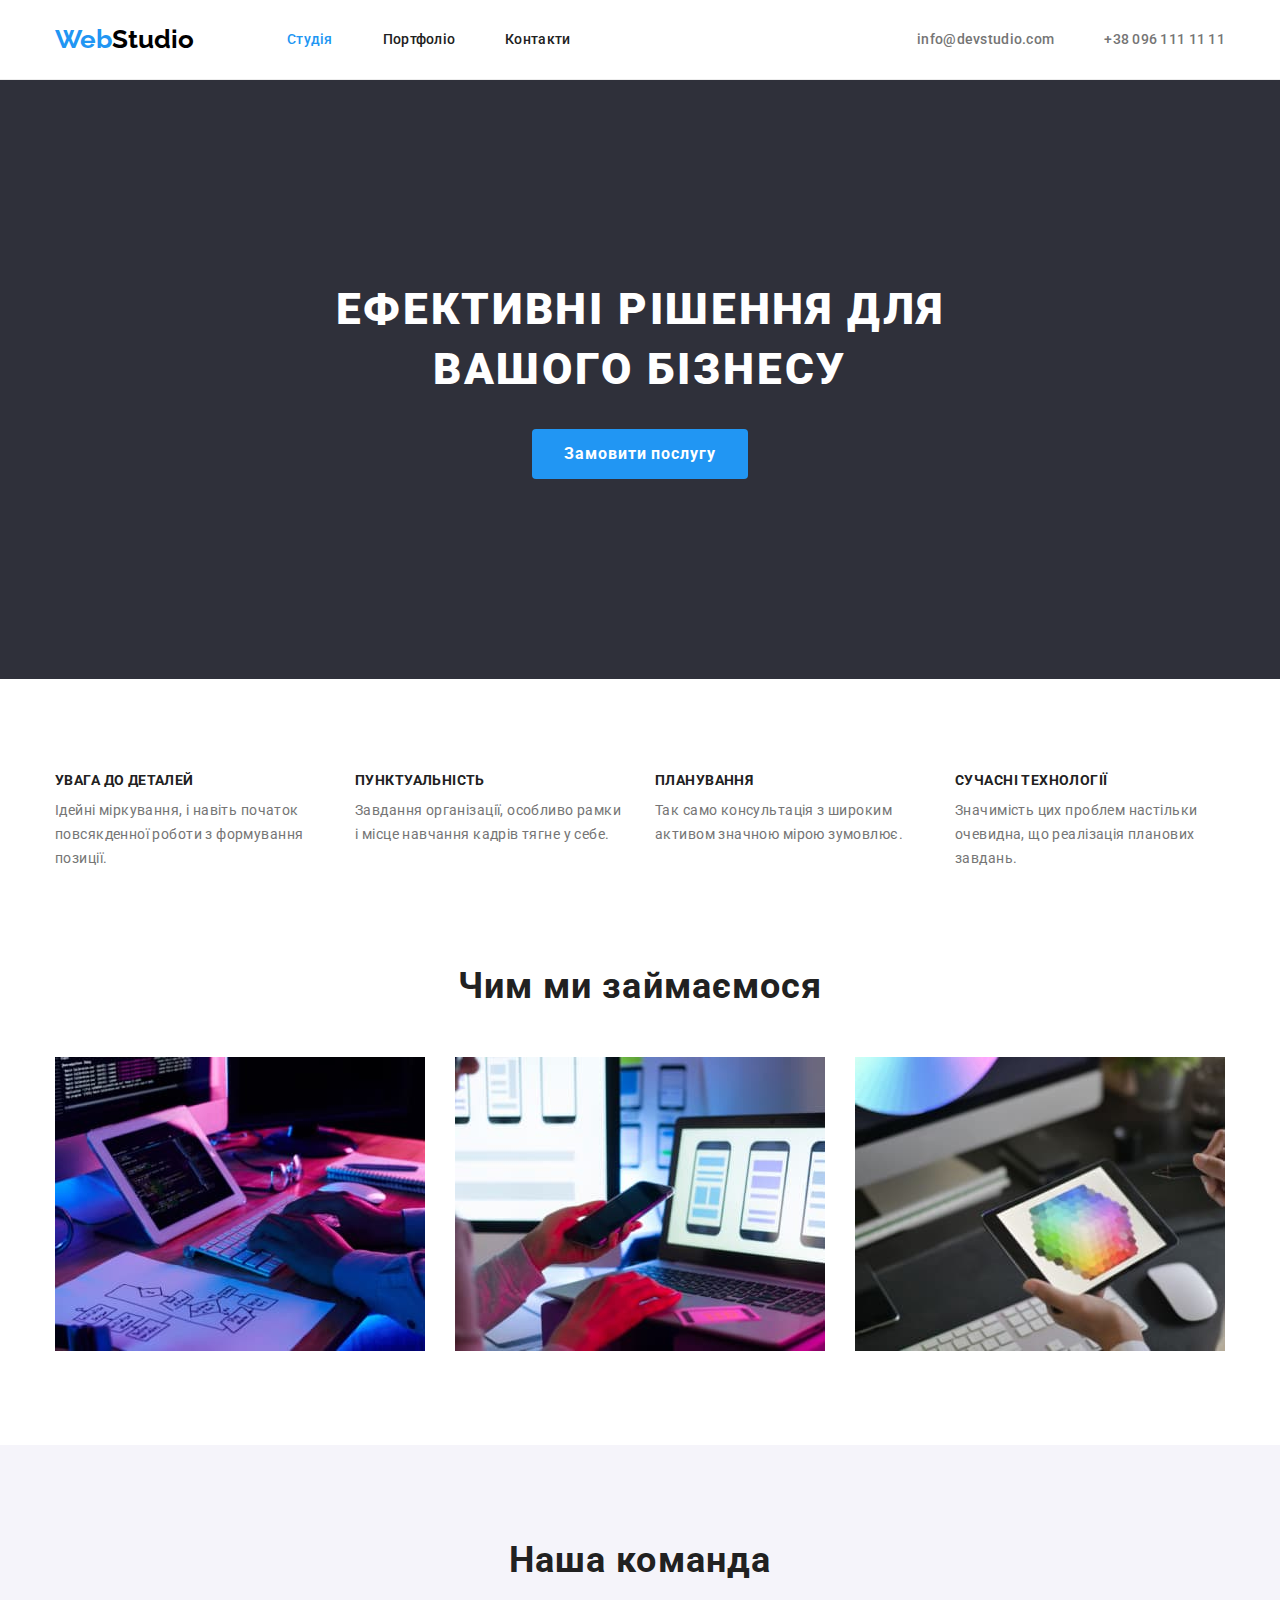
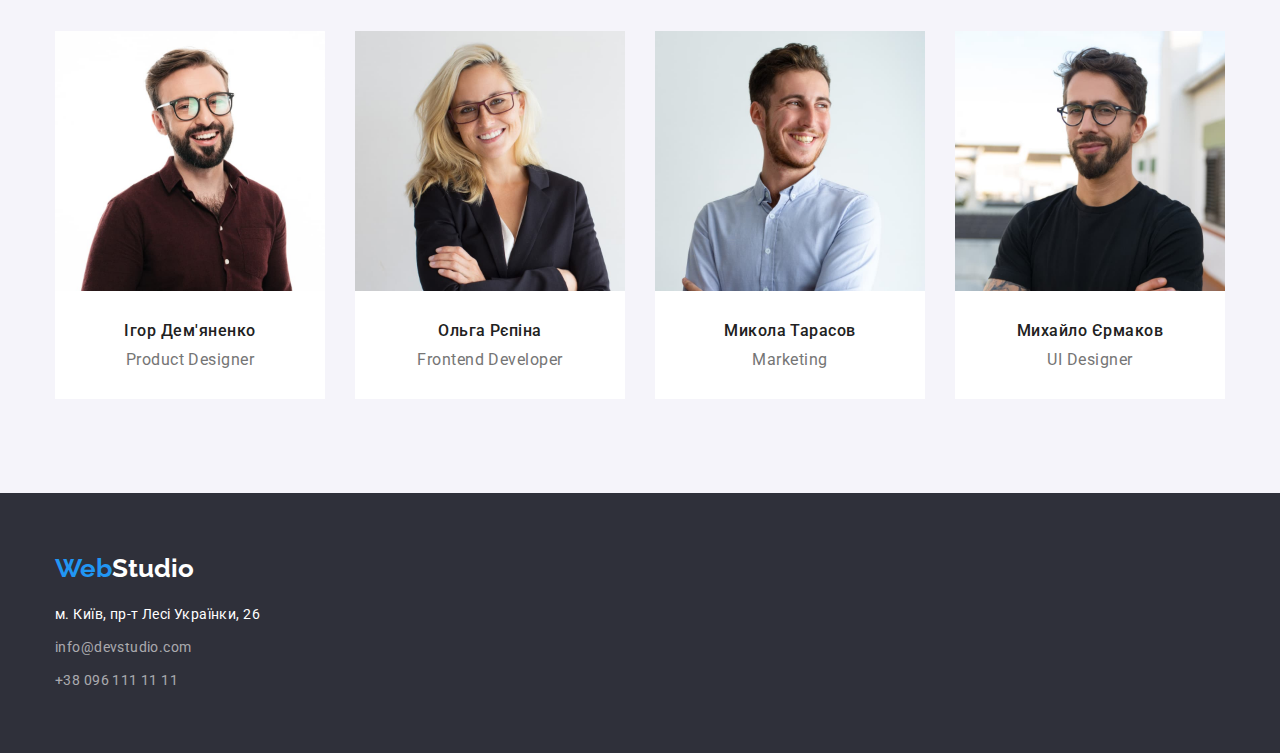
==== commit 46d7395a: "Portfolio" ====
--- a/index.html
+++ b/index.html
@@ -29,7 +29,7 @@
 
           <ul class="nav-items list">
             <li class="nav-item">
-              <a class="link" href="./index.html">Студія</a>
+              <a class="active-page link" href="./index.html">Студія</a>
             </li>
             <li class="nav-item">
               <a class="link" href="./portfolio.html">Портфоліо</a>
@@ -135,57 +135,59 @@
       </section>
 
       <!-- Staff -->
-      <section class="staff container">
-        <h2 class="sect-title">Наша команда</h2>
-        <ul class="staff-items list">
-          <li class="staff-item">
-            <img
-              class="portrait"
-              src="./imagies/staff/ihor.jpg"
-              alt="Игорь Демьяненко"
-              width="270"
-              height="260"
-            />
-            <h3 class="name">Ігор Дем'яненко</h3>
-            <p class="position" lang="en">Product Designer</p>
-          </li>
-
-          <li class="staff-item">
-            <img
-              class="portrait"
-              src="./imagies/staff/olga.jpg"
-              alt="Ольга Репина"
-              width="270"
-              height="260"
-            />
-            <h3 class="name">Ольга Рєпіна</h3>
-            <p class="position" lang="en">Frontend Developer</p>
-          </li>
-
-          <li class="staff-item">
-            <img
-              class="portrait"
-              src="./imagies/staff/nikolay.jpg"
-              alt="Николай Тарасов"
-              width="270"
-              height="260"
-            />
-            <h3 class="name">Микола Тарасов</h3>
-            <p class="position" lang="en">Marketing</p>
-          </li>
-
-          <li class="staff-item">
-            <img
-              class="portrait"
-              src="./imagies/staff/mihail.jpg"
-              alt="Михаил Ермаков"
-              width="270"
-              height="260"
-            />
-            <h3 class="name">Михайло Єрмаков</h3>
-            <p class="position" lang="en">UI Designer</p>
-          </li>
-        </ul>
+      <section class="staff">
+        <div class="container">
+          <h2 class="sect-title">Наша команда</h2>
+          <ul class="staff-items list">
+            <li class="staff-item">
+              <img
+                class="portrait"
+                src="./imagies/staff/ihor.jpg"
+                alt="Игорь Демьяненко"
+                width="270"
+                height="260"
+              />
+              <h3 class="name">Ігор Дем'яненко</h3>
+              <p class="position" lang="en">Product Designer</p>
+            </li>
+
+            <li class="staff-item">
+              <img
+                class="portrait"
+                src="./imagies/staff/olga.jpg"
+                alt="Ольга Репина"
+                width="270"
+                height="260"
+              />
+              <h3 class="name">Ольга Рєпіна</h3>
+              <p class="position" lang="en">Frontend Developer</p>
+            </li>
+
+            <li class="staff-item">
+              <img
+                class="portrait"
+                src="./imagies/staff/nikolay.jpg"
+                alt="Николай Тарасов"
+                width="270"
+                height="260"
+              />
+              <h3 class="name">Микола Тарасов</h3>
+              <p class="position" lang="en">Marketing</p>
+            </li>
+
+            <li class="staff-item">
+              <img
+                class="portrait"
+                src="./imagies/staff/mihail.jpg"
+                alt="Михаил Ермаков"
+                width="270"
+                height="260"
+              />
+              <h3 class="name">Михайло Єрмаков</h3>
+              <p class="position" lang="en">UI Designer</p>
+            </li>
+          </ul>
+        </div>
       </section>
     </main>
 
--- a/CSS/styles.css
+++ b/CSS/styles.css
@@ -3,7 +3,7 @@
 main    bcg-color: #fff;
 alt     bcg-color: #F5F4FA;
 footer  bcg-color: #2F303A;
-card    bcg-color: #eee;
+card    bcg-color: #fff;
 
 main    color: #212121;
 alt     color: #757575;
@@ -30,13 +30,14 @@
   --btn-alt-col: #fff;
   --btn-hover-bcg-col: #188ce8;
   --foot-alph-col: rgba(255, 255, 255, 0.6);
-  --card-bcg-col: #eee;
+  --card-bcg-col: #fff;
+  --card-border-col: #eee;
   --header-border-col: #ececec;
 }
 
-* {
+/* * {
   outline: maroon solid 2px;
-}
+} */
 
 h1,
 h2,
@@ -97,6 +98,8 @@
 
 /* Header */
 .header {
+  padding-top: 24px;
+  padding-bottom: 25px;
   border-bottom: 1px solid var(--header-border-col);
 }
 
@@ -138,6 +141,10 @@
   color: var(--acc-col);
 }
 
+.active-page {
+  color: var(--acc-col);
+}
+
 .nav {
   display: flex;
 }
@@ -327,7 +334,22 @@
 
 /* Filter */
 
-.btn-list-item {
+.filter {
+  padding-top: 103px;
+  padding-bottom: 50px;
+}
+
+.filter-items {
+  display: flex;
+  flex-basis: 575px;
+  column-gap: 8px;
+  justify-content: center;
+}
+
+.filter-item {
+  padding: 6px 22px;
+  min-width: 73px;
+
   font-family: inherit;
   font-weight: 500;
   font-size: 16px;
@@ -336,10 +358,12 @@
   letter-spacing: 0.03em;
   background-color: var(--alt-bcg-col);
   color: var(--m-col);
-}
-
-.btn-list-item:hover,
-.btn-list-item:focus {
+  border: none;
+  border-radius: 4px;
+}
+
+.filter-item:hover,
+.filter-item:focus {
   background-color: var(--acc-col);
   color: var(--btn-alt-col);
   cursor: pointer;
@@ -347,13 +371,31 @@
 
 /* Examples */
 
+.portfolio {
+  padding-bottom: 94px;
+}
+
+.example-items {
+  display: flex;
+  flex-wrap: wrap;
+  column-gap: 30px;
+  row-gap: 30px;
+}
+
 .example-item {
   background-color: var(--card-bcg-col);
 }
+
+.card-descr {
+  padding: 20px 24px;
+  border: 1px solid var(--card-border-col);
+  border-top: none;
+}
 .example-title {
   font-size: 18px;
-  line-height: 1.2;
+  line-height: 2;
   letter-spacing: 0.06em;
+  margin-bottom: 4px;
 }
 
 .example-type {
